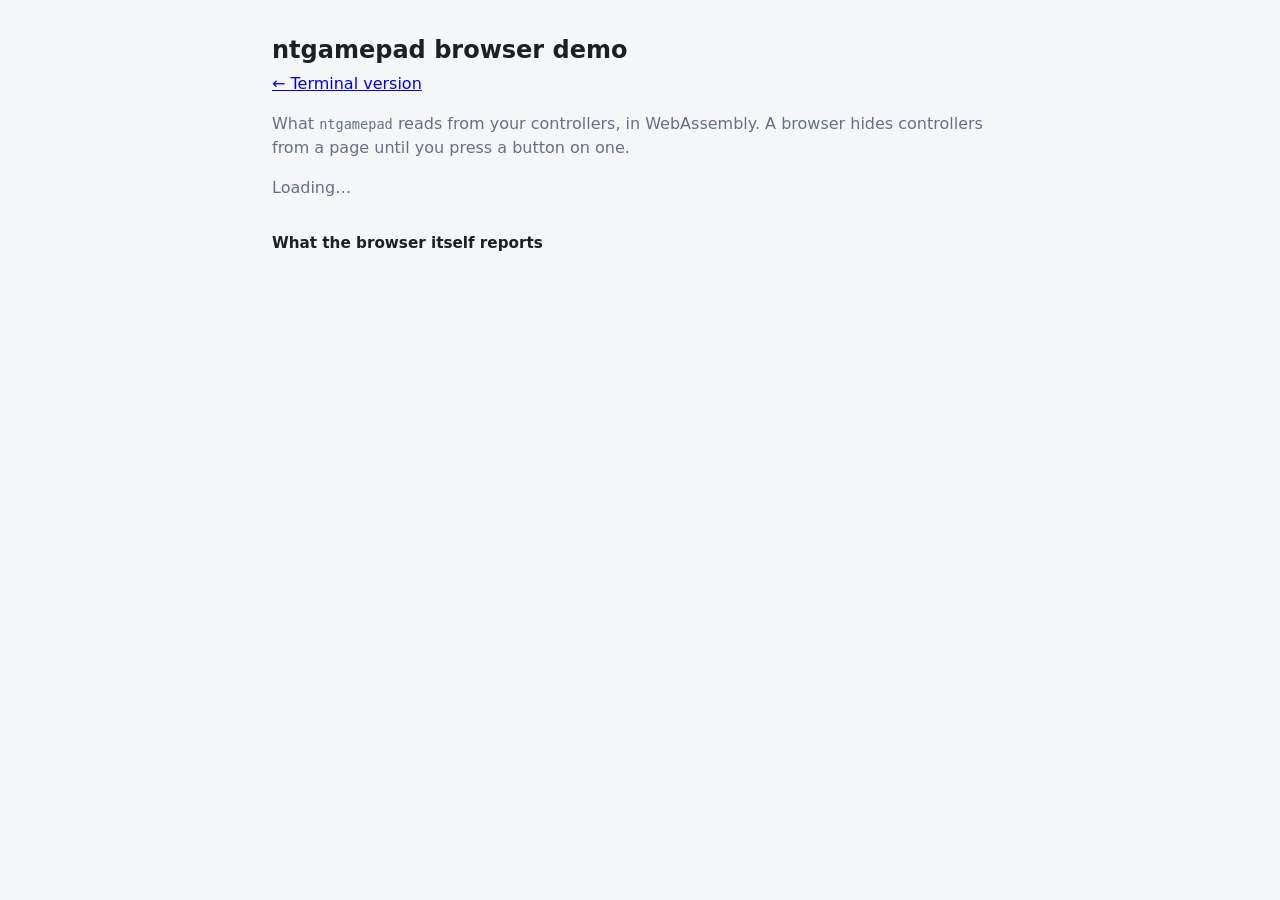
==== web/plain.html @ c39deb6b "Add ntgamepad: game controller polling for Go without cgo Polls controllers in one layout (the W3C S" ====
<!doctype html>
<!-- ntgamepad - Copyright (c) 2026 Neomantra Corp. -->
<html lang="en">
<head>
<meta charset="utf-8">
<meta name="viewport" content="width=device-width, initial-scale=1">
<title>ntgamepad browser demo</title>
<style>
  :root { color-scheme: light dark; --fg: #1c2026; --bg: #f6f7f9; --card: #fff; --line: #d5d9e0; --mute: #667085; --accent: #0b7285; }
  @media (prefers-color-scheme: dark) { :root { --fg: #e6e9ee; --bg: #14171c; --card: #1d2128; --line: #343a45; --mute: #98a2b3; --accent: #3bc9db; } }
  body { margin: 0; padding: 2rem 1.25rem 3rem; font: 16px/1.5 system-ui, sans-serif; color: var(--fg); background: var(--bg); }
  main { max-width: 46rem; margin: 0 auto; }
  h1 { font-size: 1.5rem; margin: 0 0 .25rem; }
  h2 { font-size: 1.05rem; margin: 0 0 .75rem; }
  h2 span { color: var(--mute); font-weight: 400; }
  h3 { font-size: .95rem; margin: 2rem 0 .5rem; }
  p { margin: .25rem 0 1rem; }
  .lede, .empty, figcaption, li { color: var(--mute); }
  .pad { background: var(--card); border: 1px solid var(--line); border-radius: 10px; padding: 1rem 1.25rem; margin: 1rem 0; }
  .row { display: flex; gap: 1.5rem; flex-wrap: wrap; align-items: center; }
  figure { margin: 0; text-align: center; font-size: .85rem; font-variant-numeric: tabular-nums; }
  svg { width: 7.5rem; height: 7.5rem; display: block; }
  .well { fill: none; stroke: var(--line); stroke-width: .04; }
  .axis { stroke: var(--line); stroke-width: .02; }
  .dot { fill: var(--accent); }
  .triggers { display: grid; gap: .5rem; font-size: .85rem; font-variant-numeric: tabular-nums; }
  .triggers label { display: grid; gap: .15rem; }
  .triggers p { margin: 0; color: var(--mute); }
  meter { width: 9rem; }
  .buttons { display: flex; flex-wrap: wrap; gap: .4rem; margin-top: 1rem; }
  .btn { border: 1px solid var(--line); border-radius: 6px; padding: .15rem .55rem; font-size: .85rem; color: var(--mute); min-width: 1.6rem; text-align: center; }
  .btn.on { background: var(--accent); border-color: var(--accent); color: var(--bg); font-weight: 600; }
  ul { padding-left: 1.1rem; margin: 0; }
  li { font-size: .9rem; overflow-wrap: anywhere; }
  code { font-size: .85em; }
</style>
</head>
<body>
<main>
  <h1>ntgamepad browser demo</h1>
  <p class="lede"><a href="./">← Terminal version</a></p>
  <p class="lede">What <code>ntgamepad</code> reads from your controllers, in WebAssembly. A browser hides controllers from a page until you press a button on one.</p>
  <div id="pads"><p class="empty">Loading…</p></div>
  <h3>What the browser itself reports</h3>
  <div id="browser"></div>
</main>
<script src="wasm_exec.js"></script>
<script>
  const go = new Go();
  WebAssembly.instantiateStreaming(fetch("demo.wasm"), go.importObject)
    .then(r => go.run(r.instance))
    .catch(e => { document.getElementById("pads").innerHTML = '<p class="empty">Could not start: ' + e + '</p>'; });
</script>
</body>
</html>
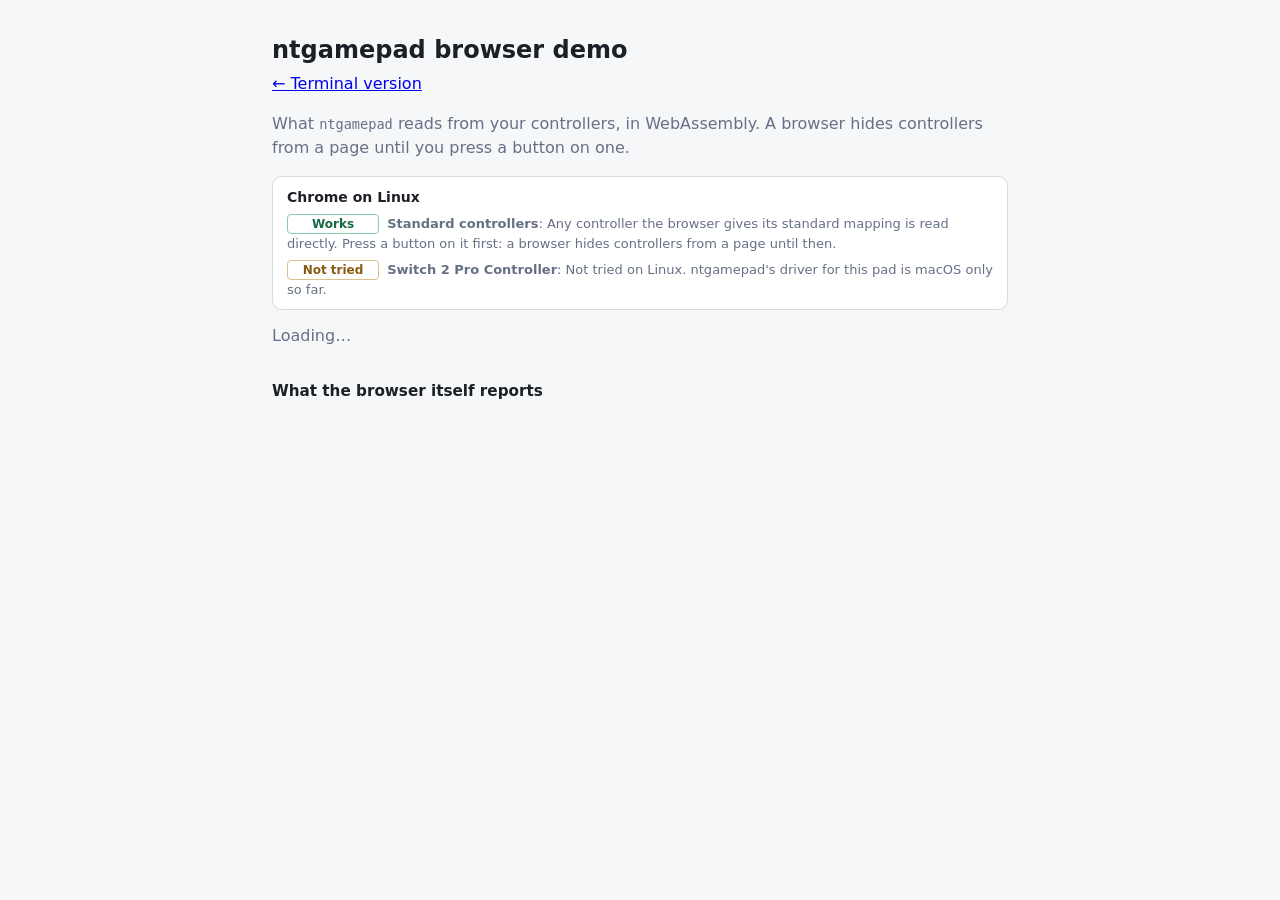
==== commit e5a5f007: "Say on the demo pages what this browser can do with controllers Detect the browser and operating sys" ====
--- a/web/plain.html
+++ b/web/plain.html
@@ -34,16 +34,19 @@
   li { font-size: .9rem; overflow-wrap: anywhere; }
   code { font-size: .85em; }
 </style>
+<link rel="stylesheet" href="compat.css">
 </head>
-<body>
+<body class="plain">
 <main>
   <h1>ntgamepad browser demo</h1>
   <p class="lede"><a href="./">← Terminal version</a></p>
   <p class="lede">What <code>ntgamepad</code> reads from your controllers, in WebAssembly. A browser hides controllers from a page until you press a button on one.</p>
+  <section id="compat" aria-label="What this browser can do with controllers"></section>
   <div id="pads"><p class="empty">Loading…</p></div>
   <h3>What the browser itself reports</h3>
   <div id="browser"></div>
 </main>
+<script type="module" src="compat.js"></script>
 <script src="wasm_exec.js"></script>
 <script>
   const go = new Go();
--- a/web/compat.css
+++ b/web/compat.css
@@ -0,0 +1,16 @@
+/* ntgamepad - Copyright (c) 2026 Neomantra Corp. */
+#compat { border: 1px solid #333c4b; border-radius: 10px; padding: 10px 14px; margin: 0 0 14px; background: #1a202a; color: #c9d1dc; }
+#compat h2 { font-size: 14px; margin: 0 0 6px; color: #e4e8ee; }
+#compat ul { list-style: none; margin: 0; padding: 0; display: grid; gap: 6px; }
+#compat li { font-size: 13px; line-height: 1.5; }
+.compat-level { display: inline-block; min-width: 6.5em; text-align: center; border-radius: 4px; padding: 0 6px; margin-right: 4px; font-size: 12px; font-weight: 600; border: 1px solid; }
+#compat li[data-level="yes"] .compat-level { color: #8de3b6; border-color: #3f7a60; }
+#compat li[data-level="no"] .compat-level { color: #ffaaa1; border-color: #8a4a44; }
+#compat li[data-level="unknown"] .compat-level { color: #f2c38b; border-color: #7d6340; }
+@media (prefers-color-scheme: light) {
+  .plain #compat { background: #fff; border-color: #d5d9e0; color: #475467; }
+  .plain #compat h2 { color: #1c2026; }
+  .plain #compat li[data-level="yes"] .compat-level { color: #186a45; border-color: #8fc9ad; }
+  .plain #compat li[data-level="no"] .compat-level { color: #a3271c; border-color: #e3a49d; }
+  .plain #compat li[data-level="unknown"] .compat-level { color: #8a5a12; border-color: #dcbf8f; }
+}
